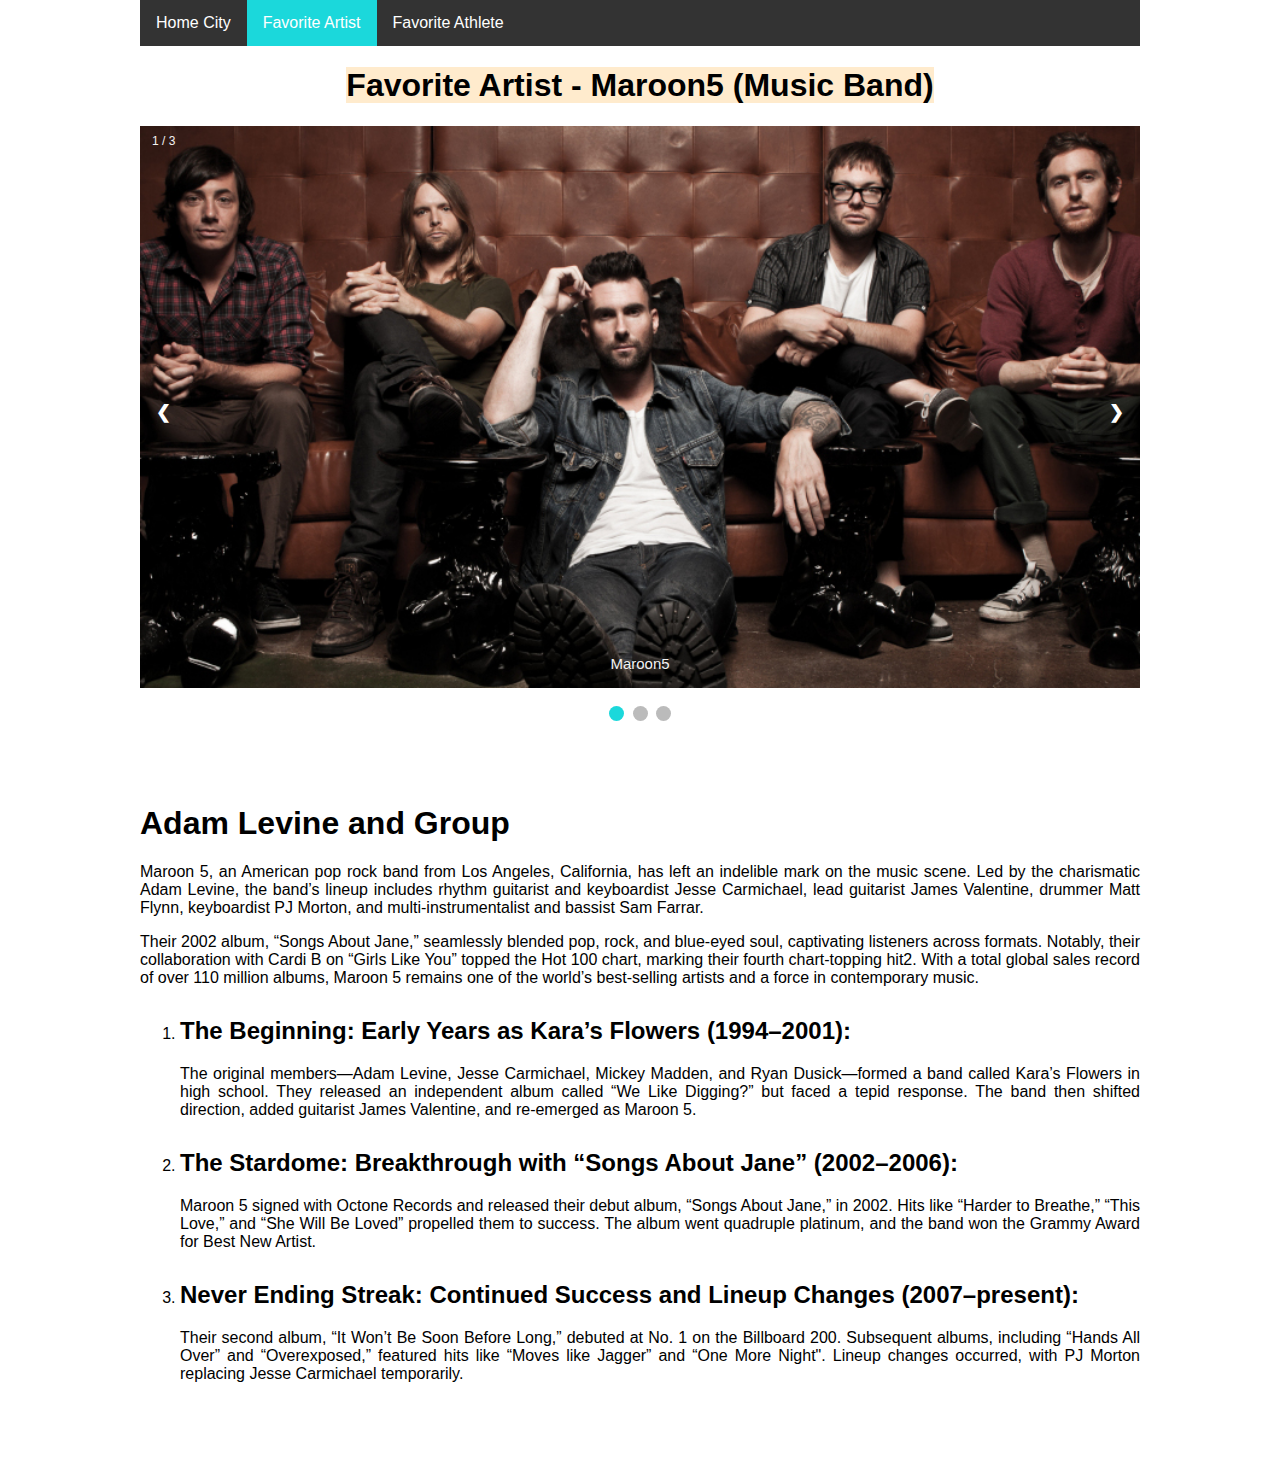
==== art_c0936429.html @ 44fea51e "firs commit" ====
<!DOCTYPE html>
<html>
    <head>

        <meta charset="UTF-8">
        <meta name="viewport" content="width=device-width, initial-scale=1.0">
        <title>Favorite Artist - Conor McGregor | Jiril Zala - C0936429</title>

        <style>            
            /* Next & previous buttons */
            .prev, .next {
            cursor: pointer;
            position: absolute;
            top: 50%;
            width: auto;
            padding: 16px;
            margin-top: -22px;
            color: white;
            font-weight: bold;
            font-size: 18px;
            transition: 0.6s ease;
            border-radius: 0 3px 3px 0;
            user-select: none;
            }
            * {box-sizing: border-box}
            body {font-family: Verdana, sans-serif; margin:0}
            .mySlides {display: none}
            img {vertical-align: middle;}
            /* Slideshow container */
            .slideshow-container {
            max-width: 1000px;
            position: relative;
            margin: auto;
            }
            /* Next & previous buttons */
            .prev, .next {
            cursor: pointer;
            position: absolute;
            top: 50%;
            width: auto;
            padding: 16px;
            margin-top: -22px;
            color: white;
            font-weight: bold;
            font-size: 18px;
            transition: 0.6s ease;
            border-radius: 0 3px 3px 0;
            user-select: none;
            }
            /* Caption text */
            .text {
            color: #f2f2f2;
            font-size: 15px;
            padding: 8px 12px;
            position: absolute;
            bottom: 8px;
            width: 100%;
            text-align: center;
            }
            /* On hover, add a black background color with a little bit see-through */
            .prev:hover, .next:hover {
            background-color: rgba(0,0,0,0.8);
            }
            /* Position the "next button" to the right */
            .next {
            right: 0;
            border-radius: 3px 0 0 3px;
            }
            /* The dots/bullets/indicators */
            .dot {
            cursor: pointer;
            height: 15px;
            width: 15px;
            margin: 0 2px;
            background-color: #bbb;
            border-radius: 50%;
            display: inline-block;
            transition: background-color 0.6s ease;
            }
            .justify-content-force {
                text-align: justify;
            }
            /* Fading animation */
            .fade {
            animation-name: fade;
            animation-duration: 1.5s;
            }
            @keyframes fade {
            from {opacity: .4} 
            to {opacity: 1}
            }
            /* On smaller screens, decrease text size */
            @media only screen and (max-width: 300px) {
            .prev, .next,.text {font-size: 11px}
            }
            .active, .dot:hover {
            background-color: #717171;
            }
            /* Number text (1/3 etc) */
            .numbertext {
            color: #f2f2f2;
            font-size: 12px;
            padding: 8px 12px;
            position: absolute;
            top: 0;
            }
        </style>

        <style>
            .unordered-list {
                list-style-type: none;
                margin: 0;
                padding: 0;
                overflow: hidden;
                background-color: #333;
            }
            .active {
                background-color: rgb(27, 216, 219);
            }

            .list-item {
                float: left;
            }

            .list-item a {
                display: inline-block;
                color: white;
                text-align: center;
                padding: 14px 16px;
                text-decoration: none;
            }

            .list-item a:hover {
                background-color: rgb(27, 216, 219);
            }
        </style>

        <!-- logical span -->
        <style>
            @media (max-width: 768px) {
                .logical-span {
                    background-color: #717171;
                }
            }
            @media (min-width: 768px) {
                .logical-span {
                    background-color: blanchedalmond;
                }
            }
        </style>

    </head>

    <body>
        <div class="slideshow-container">
            <nav>
                <ul class="unordered-list">
                    <li class="list-item"><a href="geography_c0936429.html">Home City</a></li>
                    <li class="list-item active"><a href="art_c0936429.html">Favorite Artist</a></li>
                    <li class="list-item"><a href="sport_c0936429.html">Favorite Athlete</a></li>
                </ul>
            </nav>
        </div>

        <div>
            <h1 style="text-align: center;width: 100%;"><span class="logical-span">Favorite Artist - Maroon5 (Music Band)</span></h1>
        </div>

        <div class="slideshow-container">
            <div class="mySlides fade">
                <div class="numbertext">1 / 3</div>
                <img src="./images/src1-2.jpg" style="width:100%">
                <div class="text">Maroon5</div>
            </div>
            <div class="mySlides fade">
                <div class="numbertext">2 / 3</div>
                <img src="./images/src2-2.jpg" style="width:100%">
                <div class="text">Maroon5</div>
            </div>
            <div class="mySlides fade">
                <div class="numbertext">3 / 3</div>
                <img src="./images/src3-2.jpg" style="width:100%">
                <div class="text">Maroon5</div>
            </div>
            <a class="prev" onclick="plusSlides(-1)">❮</a>
            <a class="next" onclick="plusSlides(1)">❯</a>
        </div>

        <br>
        <div style="text-align:center">
            <span class="dot" onclick="currentSlide(1)"></span> 
            <span class="dot" onclick="currentSlide(2)"></span> 
            <span class="dot" onclick="currentSlide(3)"></span> 
        </div>

        <div  class="slideshow-container" style="margin-top: 80px; margin-bottom: 100px;">
            <div class="child-div">
                <h1 class="">Adam Levine and Group</h1>
                <p class="justify-content-force">Maroon 5, an American pop rock band from Los Angeles, California, has left an indelible mark on the music scene. Led by the charismatic Adam Levine, the band’s lineup includes rhythm guitarist and keyboardist Jesse Carmichael, lead guitarist James Valentine, drummer Matt Flynn, keyboardist PJ Morton, and multi-instrumentalist and bassist Sam Farrar.</p>
                <p class="justify-content-force">Their 2002 album, “Songs About Jane,” seamlessly blended pop, rock, and blue-eyed soul, captivating listeners across formats. Notably, their collaboration with Cardi B on “Girls Like You” topped the Hot 100 chart, marking their fourth chart-topping hit2. With a total global sales record of over 110 million albums, Maroon 5 remains one of the world’s best-selling artists and a force in contemporary music.</p>
            </div>

            <div class="child-div">
                <ol>
                    <li>
                        <h2 style="margin-top: 30px;">The Beginning: Early Years as Kara’s Flowers (1994–2001):</h2>
                        <p class="justify-content-force">The original members—Adam Levine, Jesse Carmichael, Mickey Madden, and Ryan Dusick—formed a band called Kara’s Flowers in high school. They released an independent album called “We Like Digging?” but faced a tepid response. The band then shifted direction, added guitarist James Valentine, and re-emerged as Maroon 5.</p>
                    </li>
                    <li>
                        <h2 style="margin-top: 30px;">The Stardome: Breakthrough with “Songs About Jane” (2002–2006):</h2>
                        <p class="justify-content-force">Maroon 5 signed with Octone Records and released their debut album, “Songs About Jane,” in 2002. Hits like “Harder to Breathe,” “This Love,” and “She Will Be Loved” propelled them to success. The album went quadruple platinum, and the band won the Grammy Award for Best New Artist.</p>
                    </li>
                    <li>
                        <h2 style="margin-top: 30px;">Never Ending Streak: Continued Success and Lineup Changes (2007–present):</h2>
                        <p class="justify-content-force">Their second album, “It Won’t Be Soon Before Long,” debuted at No. 1 on the Billboard 200. Subsequent albums, including “Hands All Over” and “Overexposed,” featured hits like “Moves like Jagger” and “One More Night". Lineup changes occurred, with PJ Morton replacing Jesse Carmichael temporarily.</p>
                    </li>
                </ol>
            </div>
        </div>

        <script>
            let slideIndex = 1;
            showSlides(slideIndex);
            
            function plusSlides(n) {
              showSlides(slideIndex += n);
            }
            
            function currentSlide(n) {
              showSlides(slideIndex = n);
            }
            
            function showSlides(n) {

                let i;

                let slides = document.getElementsByClassName("mySlides");

                let dots = document.getElementsByClassName("dot"); 

                if (n < 1) {slideIndex = slides.length}
                
                if (n > slides.length) {slideIndex = 1}   

                for (i = 0; i < dots.length; i++) {
                
                    dots[i].className = dots[i].className.replace(" active", "");

                }

                for (i = 0; i < slides.length; i++) {
                
                slides[i].style.display = "none";  

                }

                dots[slideIndex-1].className += " active";

                slides[slideIndex-1].style.display = "block";  

            }
        </script>
    </body>
</html>
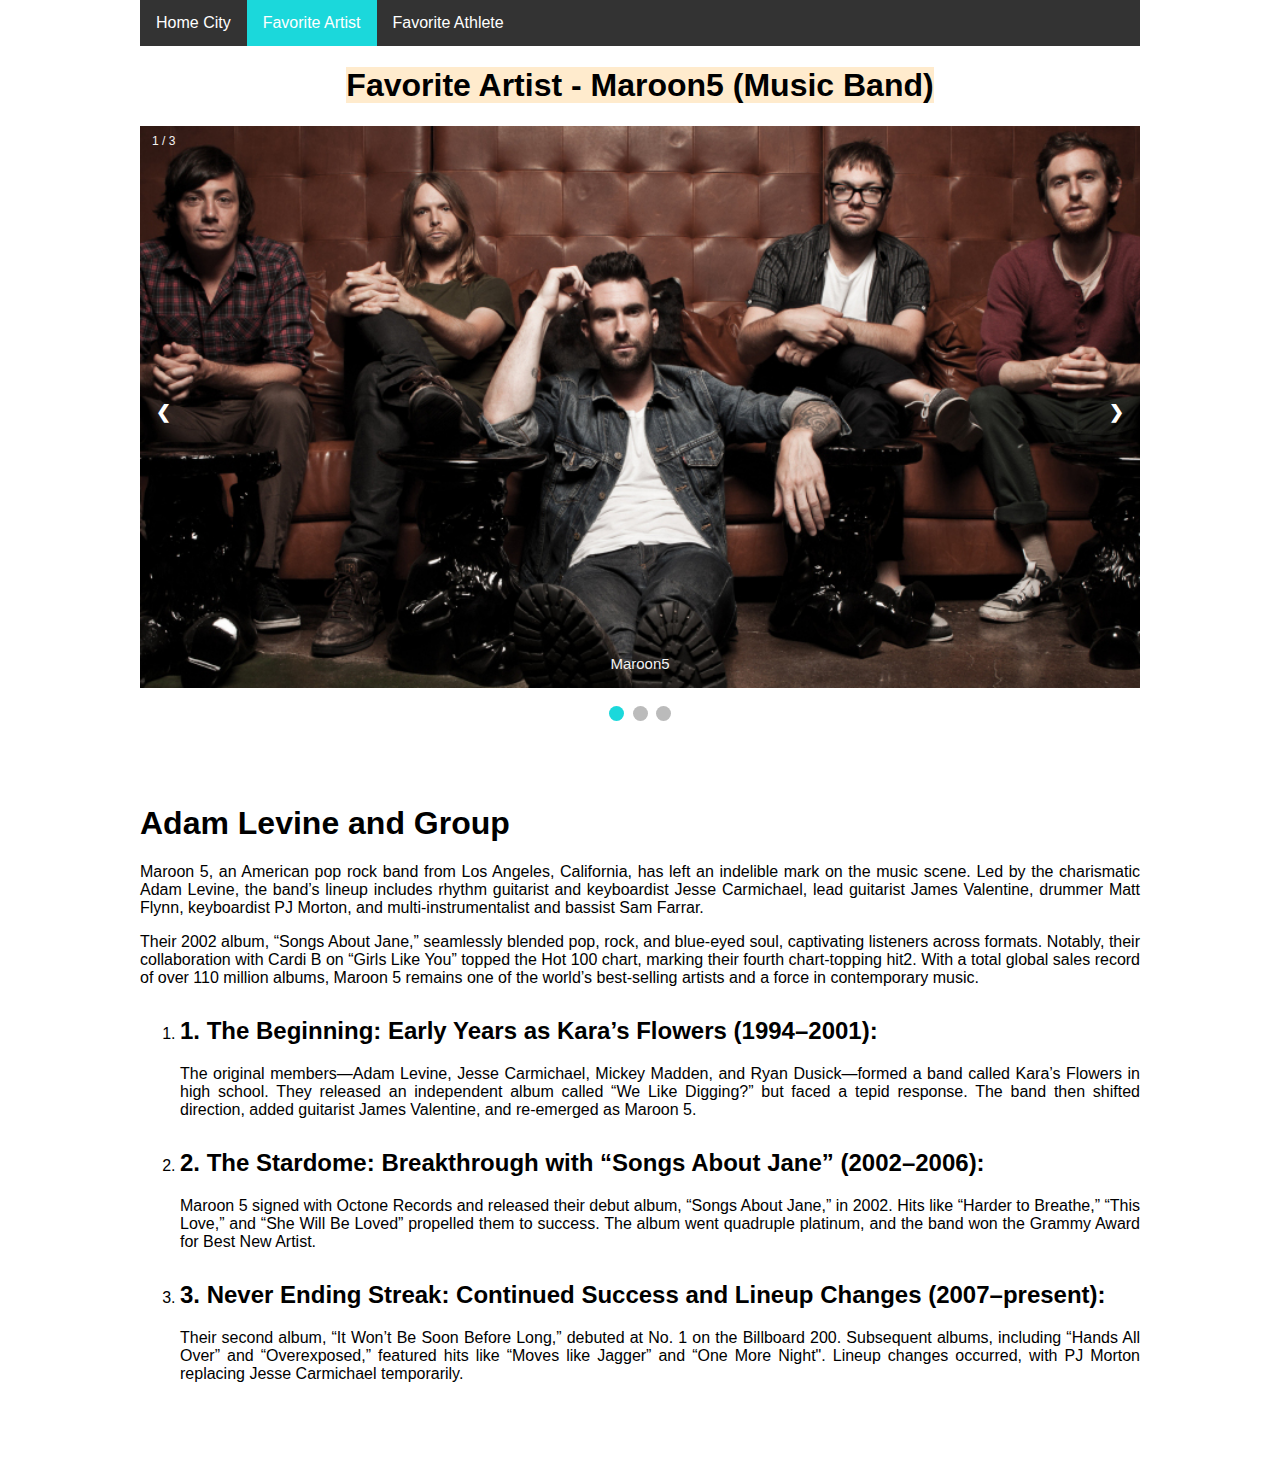
==== commit b1763f25: "deploy" ====
--- a/art_c0936429.html
+++ b/art_c0936429.html
@@ -6,136 +6,13 @@
         <meta name="viewport" content="width=device-width, initial-scale=1.0">
         <title>Favorite Artist - Conor McGregor | Jiril Zala - C0936429</title>
 
-        <style>            
-            /* Next & previous buttons */
-            .prev, .next {
-            cursor: pointer;
-            position: absolute;
-            top: 50%;
-            width: auto;
-            padding: 16px;
-            margin-top: -22px;
-            color: white;
-            font-weight: bold;
-            font-size: 18px;
-            transition: 0.6s ease;
-            border-radius: 0 3px 3px 0;
-            user-select: none;
-            }
-            * {box-sizing: border-box}
-            body {font-family: Verdana, sans-serif; margin:0}
-            .mySlides {display: none}
-            img {vertical-align: middle;}
-            /* Slideshow container */
-            .slideshow-container {
-            max-width: 1000px;
-            position: relative;
-            margin: auto;
-            }
-            /* Next & previous buttons */
-            .prev, .next {
-            cursor: pointer;
-            position: absolute;
-            top: 50%;
-            width: auto;
-            padding: 16px;
-            margin-top: -22px;
-            color: white;
-            font-weight: bold;
-            font-size: 18px;
-            transition: 0.6s ease;
-            border-radius: 0 3px 3px 0;
-            user-select: none;
-            }
-            /* Caption text */
-            .text {
-            color: #f2f2f2;
-            font-size: 15px;
-            padding: 8px 12px;
-            position: absolute;
-            bottom: 8px;
-            width: 100%;
-            text-align: center;
-            }
-            /* On hover, add a black background color with a little bit see-through */
-            .prev:hover, .next:hover {
-            background-color: rgba(0,0,0,0.8);
-            }
-            /* Position the "next button" to the right */
-            .next {
-            right: 0;
-            border-radius: 3px 0 0 3px;
-            }
-            /* The dots/bullets/indicators */
-            .dot {
-            cursor: pointer;
-            height: 15px;
-            width: 15px;
-            margin: 0 2px;
-            background-color: #bbb;
-            border-radius: 50%;
-            display: inline-block;
-            transition: background-color 0.6s ease;
-            }
-            .justify-content-force {
-                text-align: justify;
-            }
-            /* Fading animation */
-            .fade {
-            animation-name: fade;
-            animation-duration: 1.5s;
-            }
-            @keyframes fade {
-            from {opacity: .4} 
-            to {opacity: 1}
-            }
-            /* On smaller screens, decrease text size */
-            @media only screen and (max-width: 300px) {
-            .prev, .next,.text {font-size: 11px}
-            }
-            .active, .dot:hover {
-            background-color: #717171;
-            }
-            /* Number text (1/3 etc) */
-            .numbertext {
-            color: #f2f2f2;
-            font-size: 12px;
-            padding: 8px 12px;
-            position: absolute;
-            top: 0;
-            }
-        </style>
+        <!-- css responsible for slider feature -->
+        <link rel="stylesheet" href="css/slider.css">
 
-        <style>
-            .unordered-list {
-                list-style-type: none;
-                margin: 0;
-                padding: 0;
-                overflow: hidden;
-                background-color: #333;
-            }
-            .active {
-                background-color: rgb(27, 216, 219);
-            }
+        <!-- css responsible for list tags -->
+        <link rel="stylesheet" href="css/list.css">
 
-            .list-item {
-                float: left;
-            }
-
-            .list-item a {
-                display: inline-block;
-                color: white;
-                text-align: center;
-                padding: 14px 16px;
-                text-decoration: none;
-            }
-
-            .list-item a:hover {
-                background-color: rgb(27, 216, 219);
-            }
-        </style>
-
-        <!-- logical span -->
+        <!-- logical span : changes the background color of span tag based on the screen width -->
         <style>
             @media (max-width: 768px) {
                 .logical-span {
@@ -152,6 +29,8 @@
     </head>
 
     <body>
+
+        <!-- navigation panel -->
         <div class="slideshow-container">
             <nav>
                 <ul class="unordered-list">
@@ -162,10 +41,12 @@
             </nav>
         </div>
 
+        <!-- header tag -->
         <div>
             <h1 style="text-align: center;width: 100%;"><span class="logical-span">Favorite Artist - Maroon5 (Music Band)</span></h1>
         </div>
 
+        <!-- slideshow of multiple images -->
         <div class="slideshow-container">
             <div class="mySlides fade">
                 <div class="numbertext">1 / 3</div>
@@ -185,7 +66,6 @@
             <a class="prev" onclick="plusSlides(-1)">❮</a>
             <a class="next" onclick="plusSlides(1)">❯</a>
         </div>
-
         <br>
         <div style="text-align:center">
             <span class="dot" onclick="currentSlide(1)"></span> 
@@ -193,6 +73,7 @@
             <span class="dot" onclick="currentSlide(3)"></span> 
         </div>
 
+        <!-- main content sction -->
         <div  class="slideshow-container" style="margin-top: 80px; margin-bottom: 100px;">
             <div class="child-div">
                 <h1 class="">Adam Levine and Group</h1>
@@ -201,64 +82,25 @@
             </div>
 
             <div class="child-div">
+                <!-- ordered list -->
                 <ol>
                     <li>
-                        <h2 style="margin-top: 30px;">The Beginning: Early Years as Kara’s Flowers (1994–2001):</h2>
+                        <h2 style="margin-top: 30px;">1. The Beginning: Early Years as Kara’s Flowers (1994–2001):</h2>
                         <p class="justify-content-force">The original members—Adam Levine, Jesse Carmichael, Mickey Madden, and Ryan Dusick—formed a band called Kara’s Flowers in high school. They released an independent album called “We Like Digging?” but faced a tepid response. The band then shifted direction, added guitarist James Valentine, and re-emerged as Maroon 5.</p>
                     </li>
                     <li>
-                        <h2 style="margin-top: 30px;">The Stardome: Breakthrough with “Songs About Jane” (2002–2006):</h2>
+                        <h2 style="margin-top: 30px;">2. The Stardome: Breakthrough with “Songs About Jane” (2002–2006):</h2>
                         <p class="justify-content-force">Maroon 5 signed with Octone Records and released their debut album, “Songs About Jane,” in 2002. Hits like “Harder to Breathe,” “This Love,” and “She Will Be Loved” propelled them to success. The album went quadruple platinum, and the band won the Grammy Award for Best New Artist.</p>
                     </li>
                     <li>
-                        <h2 style="margin-top: 30px;">Never Ending Streak: Continued Success and Lineup Changes (2007–present):</h2>
+                        <h2 style="margin-top: 30px;">3. Never Ending Streak: Continued Success and Lineup Changes (2007–present):</h2>
                         <p class="justify-content-force">Their second album, “It Won’t Be Soon Before Long,” debuted at No. 1 on the Billboard 200. Subsequent albums, including “Hands All Over” and “Overexposed,” featured hits like “Moves like Jagger” and “One More Night". Lineup changes occurred, with PJ Morton replacing Jesse Carmichael temporarily.</p>
                     </li>
                 </ol>
             </div>
         </div>
 
-        <script>
-            let slideIndex = 1;
-            showSlides(slideIndex);
-            
-            function plusSlides(n) {
-              showSlides(slideIndex += n);
-            }
-            
-            function currentSlide(n) {
-              showSlides(slideIndex = n);
-            }
-            
-            function showSlides(n) {
-
-                let i;
-
-                let slides = document.getElementsByClassName("mySlides");
-
-                let dots = document.getElementsByClassName("dot"); 
-
-                if (n < 1) {slideIndex = slides.length}
-                
-                if (n > slides.length) {slideIndex = 1}   
-
-                for (i = 0; i < dots.length; i++) {
-                
-                    dots[i].className = dots[i].className.replace(" active", "");
-
-                }
-
-                for (i = 0; i < slides.length; i++) {
-                
-                slides[i].style.display = "none";  
-
-                }
-
-                dots[slideIndex-1].className += " active";
-
-                slides[slideIndex-1].style.display = "block";  
-
-            }
-        </script>
+        <!-- responsible scripts for slider feature -->
+        <script type="text/javascript" src="js/slider.js"></script>
     </body>
 </html>--- a/css/slider.css
+++ b/css/slider.css
@@ -0,0 +1,96 @@
+    /* Next & previous buttons */
+    .prev, .next {
+    cursor: pointer;
+    position: absolute;
+    top: 50%;
+    width: auto;
+    padding: 16px;
+    margin-top: -22px;
+    color: white;
+    font-weight: bold;
+    font-size: 18px;
+    transition: 0.6s ease;
+    border-radius: 0 3px 3px 0;
+    user-select: none;
+    }
+    * {box-sizing: border-box}
+    body {font-family: Verdana, sans-serif; margin:0}
+    .mySlides {display: none}
+    img {vertical-align: middle;}
+    /* Slideshow container */
+    .slideshow-container {
+    max-width: 1000px;
+    position: relative;
+    margin: auto;
+    }
+    /* Next & previous buttons */
+    .prev, .next {
+    cursor: pointer;
+    position: absolute;
+    top: 50%;
+    width: auto;
+    padding: 16px;
+    margin-top: -22px;
+    color: white;
+    font-weight: bold;
+    font-size: 18px;
+    transition: 0.6s ease;
+    border-radius: 0 3px 3px 0;
+    user-select: none;
+    }
+    /* Caption text */
+    .text {
+    color: #f2f2f2;
+    font-size: 15px;
+    padding: 8px 12px;
+    position: absolute;
+    bottom: 8px;
+    width: 100%;
+    text-align: center;
+    }
+    /* On hover, add a black background color with a little bit see-through */
+    .prev:hover, .next:hover {
+    background-color: rgba(0,0,0,0.8);
+    }
+    /* Position the "next button" to the right */
+    .next {
+    right: 0;
+    border-radius: 3px 0 0 3px;
+    }
+    /* The dots/bullets/indicators */
+    .dot {
+    cursor: pointer;
+    height: 15px;
+    width: 15px;
+    margin: 0 2px;
+    background-color: #bbb;
+    border-radius: 50%;
+    display: inline-block;
+    transition: background-color 0.6s ease;
+    }
+    .justify-content-force {
+        text-align: justify;
+    }
+    /* Fading animation */
+    .fade {
+    animation-name: fade;
+    animation-duration: 1.5s;
+    }
+    @keyframes fade {
+    from {opacity: .4} 
+    to {opacity: 1}
+    }
+    /* On smaller screens, decrease text size */
+    @media only screen and (max-width: 300px) {
+    .prev, .next,.text {font-size: 11px}
+    }
+    .active, .dot:hover {
+    background-color: #717171;
+    }
+    /* Number text (1/3 etc) */
+    .numbertext {
+    color: #f2f2f2;
+    font-size: 12px;
+    padding: 8px 12px;
+    position: absolute;
+    top: 0}--- a/css/list.css
+++ b/css/list.css
@@ -0,0 +1,26 @@
+.unordered-list {
+    list-style-type: none;
+    margin: 0;
+    padding: 0;
+    overflow: hidden;
+    background-color: #333;
+}
+.active {
+    background-color: rgb(27, 216, 219);
+}
+
+.list-item {
+    float: left;
+}
+
+.list-item a {
+    display: inline-block;
+    color: white;
+    text-align: center;
+    padding: 14px 16px;
+    text-decoration: none;
+}
+
+.list-item a:hover {
+    background-color: rgb(27, 216, 219);
+}